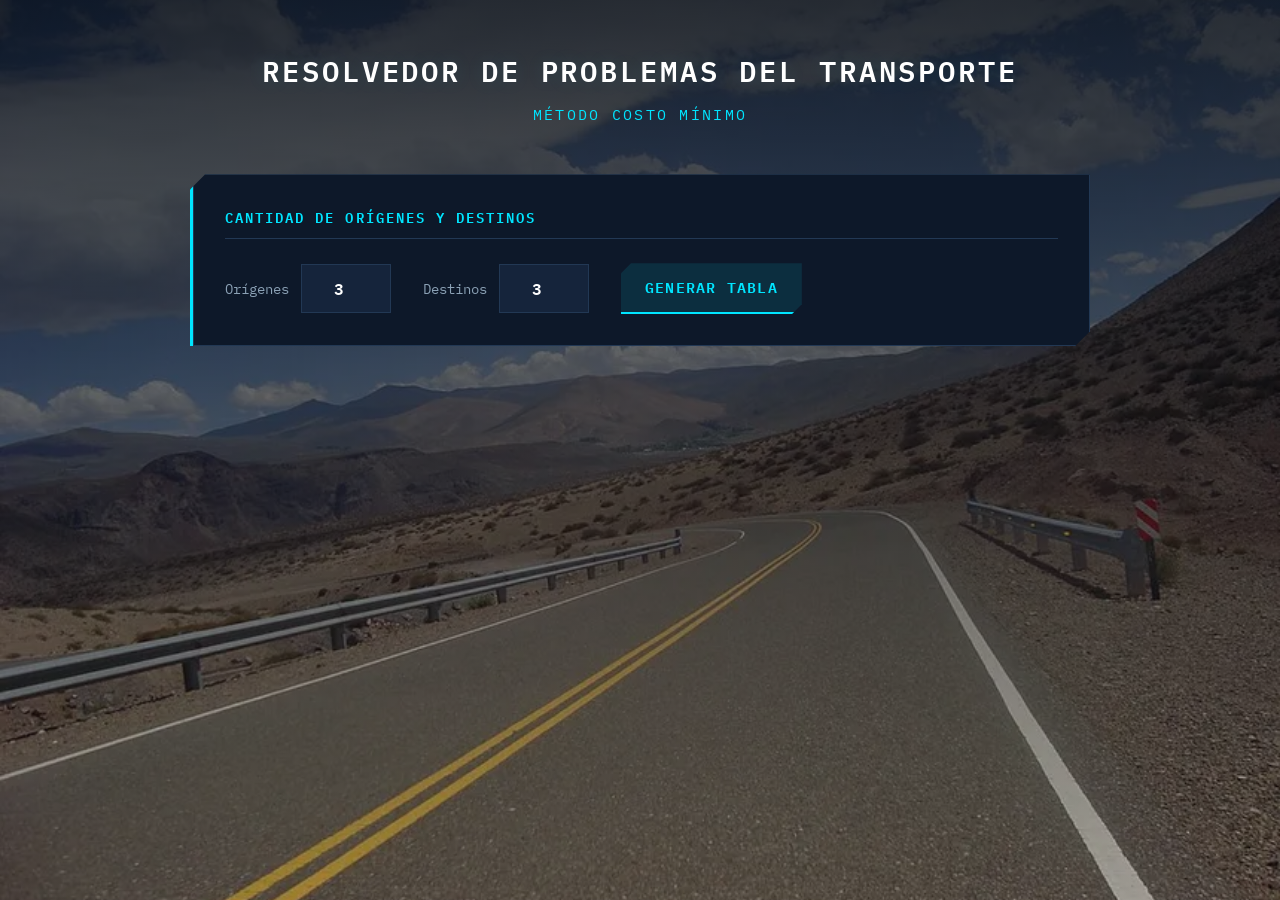
==== resolvedor-costo-minimo/index.html @ 710f1478 "Inicializar repositorio con portal y resolvedores de transporte Agrega el resolvedor por método de C" ====
<!DOCTYPE html>
<html lang="es">
<head>
  <meta charset="UTF-8">
  <meta name="viewport" content="width=device-width, initial-scale=1.0">
  <title>Costo Mínimo | Resolvedor de problemas de transporte</title>
  <link rel="icon" href="assets/images/truck.png" type="image/png">
  <link rel="preconnect" href="https://fonts.googleapis.com">
  <link href="https://fonts.googleapis.com/css2?family=IBM+Plex+Mono:wght@400;600&family=IBM+Plex+Sans:wght@400;500;600&display=swap" rel="stylesheet">
  <link href="https://fonts.googleapis.com/css2?family=Material+Symbols+Outlined:opsz,wght,FILL,GRAD@24,500,0,0" rel="stylesheet">
  <link rel="stylesheet" href="style.css">
</head>
<body>

<div class="page">
  <header>
    <h1>Resolvedor de problemas del transporte</h1>
    <p>Método Costo Mínimo</p>
  </header>

  <div class="card">
    <div class="card-label">Cantidad de Orígenes y Destinos</div>
    <div class="dim-row">
      <label>Orígenes <input type="number" id="numOrigines" min="1" max="10" value="3"></label>
      <label>Destinos  <input type="number" id="numDestinos" min="1" max="10" value="3"></label>
      <button class="btn btn-primary" onclick="generarFormulario()">Generar tabla</button>
    </div>
    <div id="errDim" class="msg-error"></div>
  </div>

  <div id="seccionNodos" class="hidden">

    <div class="grid-2">
      <div class="card">
        <div class="card-label">Orígenes — Oferta</div>
        <table class="nodes-table" id="tablaOrigenes"></table>
      </div>

      <div class="card">
        <div class="card-label">Destinos — Demanda</div>
        <table class="nodes-table" id="tablaDestinos"></table>
      </div>
    </div>

    <div class="card">
      <div class="card-label">Costos unitarios ($)</div>
      <div style="overflow-x: auto;">
        <table id="costMatrix"></table>
      </div>
      <div id="errCalc"  class="msg-error"></div>
      <div id="warnCalc" class="msg-warn"></div>
      <div class="actions-row">
        <button class="btn btn-calc" onclick="ejecutarProceso()">Calcular solución</button>
      </div>
    </div>

  </div>

  <div id="resultado" class="hidden">

    <div class="card">
      <div class="card-label">Matriz de asignación</div>
      <div style="overflow-x: auto;">
        <table class="res-table" id="tablaResultado"></table>
      </div>
      <div class="z-box">
        <span class="z-label">Solución Inicial</span>
        <span class="z-value" id="zValue"></span>
      </div>
    </div>

    <div class="card">
      <div class="card-label">Rutas asignadas</div>
      <div id="listaAsig"></div>
      <div class="final-actions">
        <button class="btn btn-primary" onclick="exportarCSV()">
          <span class="material-symbols-outlined">download</span>Exportar CSV
        </button>
        <button class="btn btn-outline" onclick="location.reload()">
          <span class="material-symbols-outlined">restart_alt</span>Resolver un nuevo problema
        </button>
      </div>
    </div>

  </div>

</div>

<script src="app.js"></script>

</body>
</html>
---- resolvedor-costo-minimo/style.css ----
*, *::before, *::after { 
  box-sizing: border-box; 
  margin: 0; 
  padding: 0; 
}

:root {
  --bg-void: #050b14;       
  --bg-panel: #0d1829;      
  --bg-cell: #15243b;        
  --border-line: #223854;    
  
  --cyan-bright: #00e5ff; 
  --cyan-dim: rgba(0, 229, 255, 0.1);
  --orange-alert: #ff7300;
  --orange-dim: rgba(255, 115, 0, 0.15);
  
  --text-pure: #ffffff; 
  --text-muted: #8ba1b5;  

  --font-sans: 'IBM Plex Sans', sans-serif;
  --font-mono: 'IBM Plex Mono', monospace;
}

body {
  font-family: var(--font-sans);
  background-color: var(--bg-void);
  color: var(--text-pure);
  min-height: 100vh;
  
  padding: 3rem 1.5rem; 
  
  line-height: 1.6;

  background-image: 
    linear-gradient(rgba(5, 11, 20, 0.85), rgba(5, 11, 20, 0.25)), 
    url('assets/images/background.webp'),
    linear-gradient(rgba(0, 229, 255, 0.03) 1px, transparent 1px),
    linear-gradient(90deg, rgba(0, 229, 255, 0.03) 1px, transparent 1px);
  
  background-size: 100% 100%, cover, 40px 40px, 40px 40px;
  background-position: center, center, center top;
  background-repeat: no-repeat, no-repeat, repeat, repeat;
}

.page {
  max-width: 900px;
  margin: 0 auto;
}

header {
  margin-bottom: 3rem;
  text-align: center;
  position: relative;
}

header h1 {
  font-family: var(--font-mono);
  font-size: 1.8rem;
  font-weight: 600;
  color: var(--text-pure);
  text-transform: uppercase;
  letter-spacing: 0.1em;
  text-shadow: 0 0 20px var(--cyan-dim);
}

header p {
  font-family: var(--font-mono);
  font-size: 0.95rem;
  color: var(--cyan-bright);
  margin-top: 8px;
  text-transform: uppercase;
  letter-spacing: 0.15em;
}

.card {
  background: var(--bg-panel);
  padding: 2rem;
  margin-bottom: 2rem;
  clip-path: polygon(15px 0, 100% 0, 100% calc(100% - 15px), calc(100% - 15px) 100%, 0 100%, 0 15px);
  border-left: 3px solid var(--cyan-bright);
  position: relative;
}

.card::after {
  content: "";
  position: absolute;
  top: 0; right: 0; bottom: 0; left: 0;
  border: 1px solid var(--border-line);
  pointer-events: none;
}

.card-label {
  font-family: var(--font-mono);
  font-size: 0.85rem;
  font-weight: 600;
  text-transform: uppercase;
  letter-spacing: 0.15em;
  color: var(--cyan-bright);
  margin-bottom: 1.5rem;
  border-bottom: 1px solid var(--border-line);
  padding-bottom: 10px;
}

input[type="number"],
input[type="text"] {
  font-family: var(--font-mono);
  font-size: 1rem; 
  font-weight: 600;
  padding: 10px 14px;
  border: 1px solid var(--border-line);
  border-radius: 0; 
  background: var(--bg-cell);
  color: var(--text-pure);
  outline: none;
  transition: all 0.2s ease;
  width: 100%;
}

input:focus {
  border-color: var(--cyan-bright);
  background: var(--bg-void);
  box-shadow: inset 4px 0 0 var(--cyan-bright);
}

.btn {
  font-family: var(--font-mono);
  font-size: 0.95rem;
  font-weight: 600;
  text-transform: uppercase;
  letter-spacing: 0.08em;
  padding: 12px 24px;
  border: none;
  cursor: pointer;
  transition: all 0.2s ease;
  clip-path: polygon(10px 0, 100% 0, 100% calc(100% - 10px), calc(100% - 10px) 100%, 0 100%, 0 10px);
}

.btn-primary {
  background: var(--cyan-dim);
  color: var(--cyan-bright);
  border-bottom: 2px solid var(--cyan-bright);
}

.btn-primary:hover {
  background: var(--cyan-bright);
  color: var(--bg-void);
}

.btn-calc {
  background: var(--orange-dim);
  color: var(--orange-alert);
  border-bottom: 2px solid var(--orange-alert);
  width: 100%;
  font-size: 1.1rem;
  padding: 16px;
  margin-top: 1rem;
}

.btn-calc:hover {
  background: var(--orange-alert);
  color: var(--bg-void);
}

.btn-outline {
  background: transparent;
  color: var(--text-muted);
  border-bottom: 2px solid var(--border-line);
}

.btn-outline:hover {
  color: var(--cyan-bright);
  border-bottom-color: var(--cyan-bright);
  background: var(--cyan-dim);
}

.btn .material-symbols-outlined {
  font-size: 1.2em;
  vertical-align: -4px;
  margin-right: 8px;
}

.final-actions {
  display: flex;
  gap: 1.2rem;
  flex-wrap: wrap;
  margin-top: 2rem;
  padding-top: 1.5rem;
  border-top: 1px solid var(--border-line);
}

.final-actions .btn {
  flex: 1 1 220px;
}

.dim-row {
  display: flex;
  align-items: center;
  gap: 2rem;
  flex-wrap: wrap;
}

.dim-row label {
  font-family: var(--font-mono);
  font-size: 0.9rem;
  color: var(--text-muted);
  display: flex;
  align-items: center;
  gap: 12px;
}
.dim-row input[type="number"] { width: 90px; text-align: center; }

.grid-2 {
  display: grid;
  grid-template-columns: 1fr 1fr;
  gap: 2rem;
}
@media (max-width: 700px) { .grid-2 { grid-template-columns: 1fr; } }

.nodes-table { width: 100%; border-collapse: separate; border-spacing: 0 6px; }
.nodes-table th {
  font-family: var(--font-mono);
  font-size: 0.8rem;
  color: var(--text-muted);
  text-transform: uppercase;
  text-align: left;
  padding-bottom: 4px;
}
.nodes-table td { padding: 0 4px; }

#costMatrix {
  width: 100%;
  border-collapse: separate;
  border-spacing: 4px; 
}
#costMatrix th {
  font-family: var(--font-mono);
  font-size: 0.85rem;
  color: var(--cyan-bright);
  padding: 10px;
}
#costMatrix .row-lbl {
  font-family: var(--font-mono);
  font-size: 0.85rem;
  color: var(--cyan-bright);
  padding-right: 15px;
}
#costMatrix input { text-align: center; }

.res-table {
  width: 100%;
  border-collapse: collapse;
  font-family: var(--font-mono);
}

.res-table th, .res-table td {
  border: 1px solid var(--border-line);
  padding: 16px 12px;
  text-align: center;
}

.res-table thead th, .res-table .row-head {
  background: var(--bg-void);
  color: var(--text-muted);
  font-size: 0.8rem;
  text-transform: uppercase;
  font-weight: normal;
}

.res-table .assigned {
  background-color: var(--orange-dim);
  background-image: repeating-linear-gradient(
    -45deg,
    rgba(255, 115, 0, 0.05),
    rgba(255, 115, 0, 0.05) 10px,
    transparent 10px,
    transparent 20px
  );
  border: 2px solid var(--orange-alert);
  position: relative;
}

.cell-cost {
  font-size: 0.75rem;
  color: var(--text-muted);
  display: block;
  text-align: left;
  margin-bottom: 8px;
}

.assigned .cell-cost { color: var(--orange-alert); font-weight: 600; }

.cell-qty {
  font-size: 1.4rem;
  font-weight: 700;
  color: var(--text-pure);
  display: block;
}

.cell-empty {
  color: #3b5068;
  font-size: 0.9rem;
}

.z-box {
  display: flex;
  align-items: center;
  justify-content: space-between;
  padding: 2rem 2.5rem;
  background: var(--bg-void);
  margin-top: 2rem;
  clip-path: polygon(20px 0, calc(100% - 20px) 0, 100% 20px, 100% calc(100% - 20px), calc(100% - 20px) 100%, 20px 100%, 0 calc(100% - 20px), 0 20px);
  border: 2px solid var(--orange-alert);
  position: relative;
}

.z-box::before {
  content: "";
  position: absolute;
  top: 0; left: 0; right: 0; bottom: 0;
  background: linear-gradient(90deg, var(--orange-dim) 0%, transparent 50%);
  pointer-events: none;
}

.z-label {
  font-family: var(--font-mono);
  font-size: 0.9rem;
  color: var(--text-pure);
  text-transform: uppercase;
  letter-spacing: 0.2em;
  z-index: 1;
}

.z-value {
  font-family: var(--font-mono);
  font-size: 2.5rem;
  font-weight: 600;
  color: var(--orange-alert);
  z-index: 1;
}

.asig-item {
  display: flex;
  justify-content: space-between;
  align-items: center;
  padding: 16px 20px;
  background: var(--bg-cell);
  border: 1px solid var(--border-line);
  font-family: var(--font-mono);
  font-size: 0.95rem;
  margin-top: 10px;
  border-left: 4px solid var(--orange-alert);
}

.asig-route strong { color: var(--text-pure); }
.asig-route .arrow { color: var(--cyan-bright); margin: 0 16px; font-weight: bold; }
.asig-cost { color: var(--orange-alert); font-weight: 600; }
.msg-error {
  background: rgba(255, 50, 50, 0.1);
  border-left: 4px solid #ff3232;
  color: #ff8080;
  padding: 14px 18px;
  font-family: var(--font-mono);
  font-size: 0.9rem;
  margin-top: 1.5rem;
  display: none;
}

.msg-warn {
  background: rgba(255, 200, 0, 0.1);
  border-left: 4px solid #ffc800;
  color: #ffd740;
  padding: 14px 18px;
  font-family: var(--font-mono);
  font-size: 0.9rem;
  margin-top: 1.5rem;
  display: none;
}

.visible { display: block !important; }
.hidden { display: none !important; }

div[style="overflow-x: auto;"]::-webkit-scrollbar { height: 8px; }
div[style="overflow-x: auto;"]::-webkit-scrollbar-track { background: var(--bg-void); }
div[style="overflow-x: auto;"]::-webkit-scrollbar-thumb {
  background: var(--border-line);
  border-radius: 0;
}
div[style="overflow-x: auto;"]::-webkit-scrollbar-thumb:hover { background: var(--cyan-bright); }
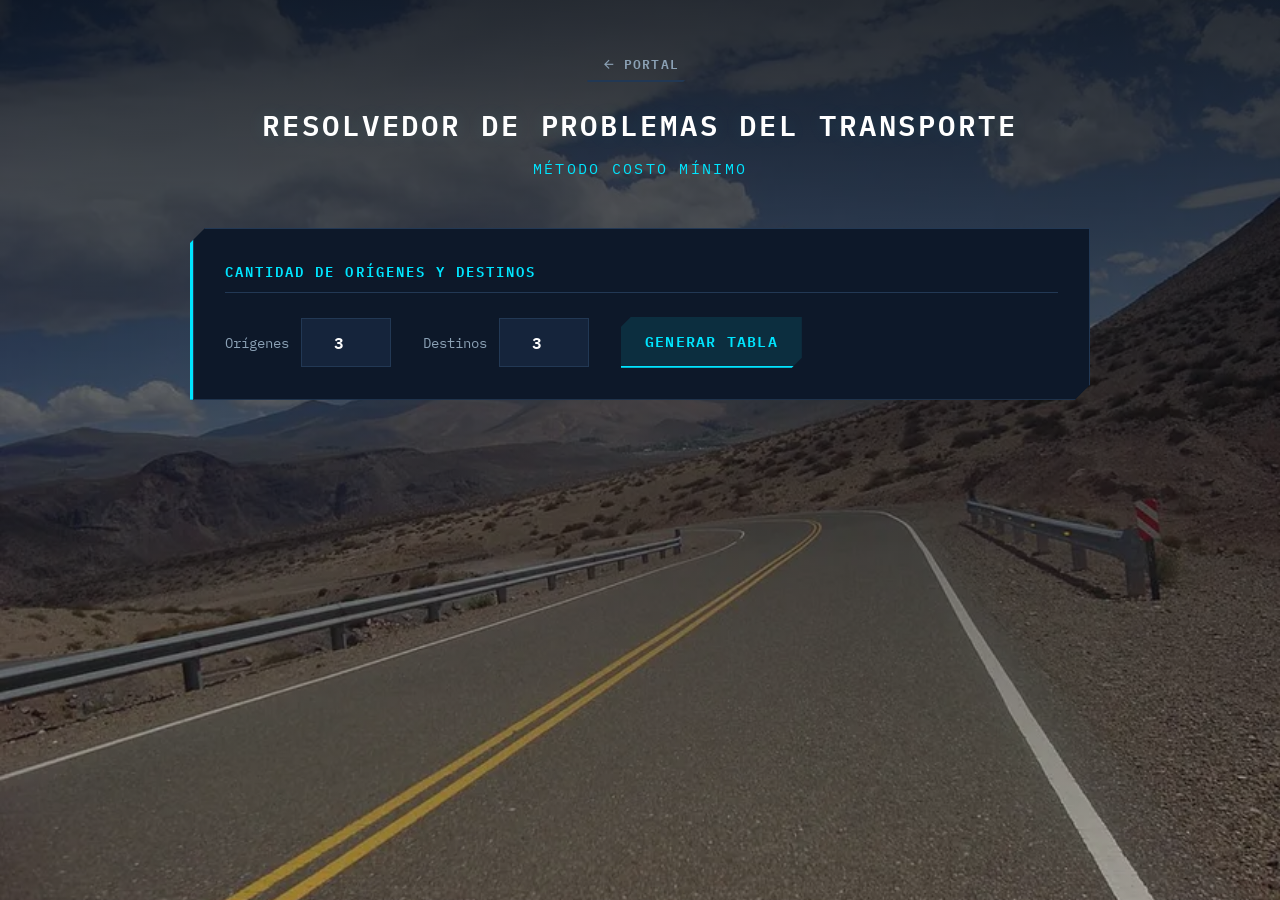
==== commit 34b11e62: "Agregar botón en ambos resolvedores para volver al portal principal Permite regresar directamente al" ====
--- a/resolvedor-costo-minimo/index.html
+++ b/resolvedor-costo-minimo/index.html
@@ -14,6 +14,9 @@
 
 <div class="page">
   <header>
+    <a href="../index.html" class="btn btn-outline btn-back">
+      <span class="material-symbols-outlined">arrow_back</span>Portal
+    </a>
     <h1>Resolvedor de problemas del transporte</h1>
     <p>Método Costo Mínimo</p>
   </header>
--- a/resolvedor-costo-minimo/style.css
+++ b/resolvedor-costo-minimo/style.css
@@ -174,6 +174,15 @@
   background: var(--cyan-dim);
 }
 
+.btn-back {
+  display: inline-flex;
+  align-items: center;
+  text-decoration: none;
+  font-size: 0.8rem;
+  padding: 6px 14px;
+  margin-bottom: 1.2rem;
+}
+
 .btn .material-symbols-outlined {
   font-size: 1.2em;
   vertical-align: -4px;
@@ -215,7 +224,12 @@
   grid-template-columns: 1fr 1fr;
   gap: 2rem;
 }
-@media (max-width: 700px) { .grid-2 { grid-template-columns: 1fr; } }
+@media (max-width: 700px) {
+  .grid-2 { grid-template-columns: 1fr; }
+  .card { padding: 1.25rem; }
+  .z-box { flex-direction: column; gap: 0.5rem; text-align: center; padding: 1.5rem; }
+  .asig-item { flex-direction: column; align-items: flex-start; gap: 0.5rem; }
+}
 
 .nodes-table { width: 100%; border-collapse: separate; border-spacing: 0 6px; }
 .nodes-table th {
